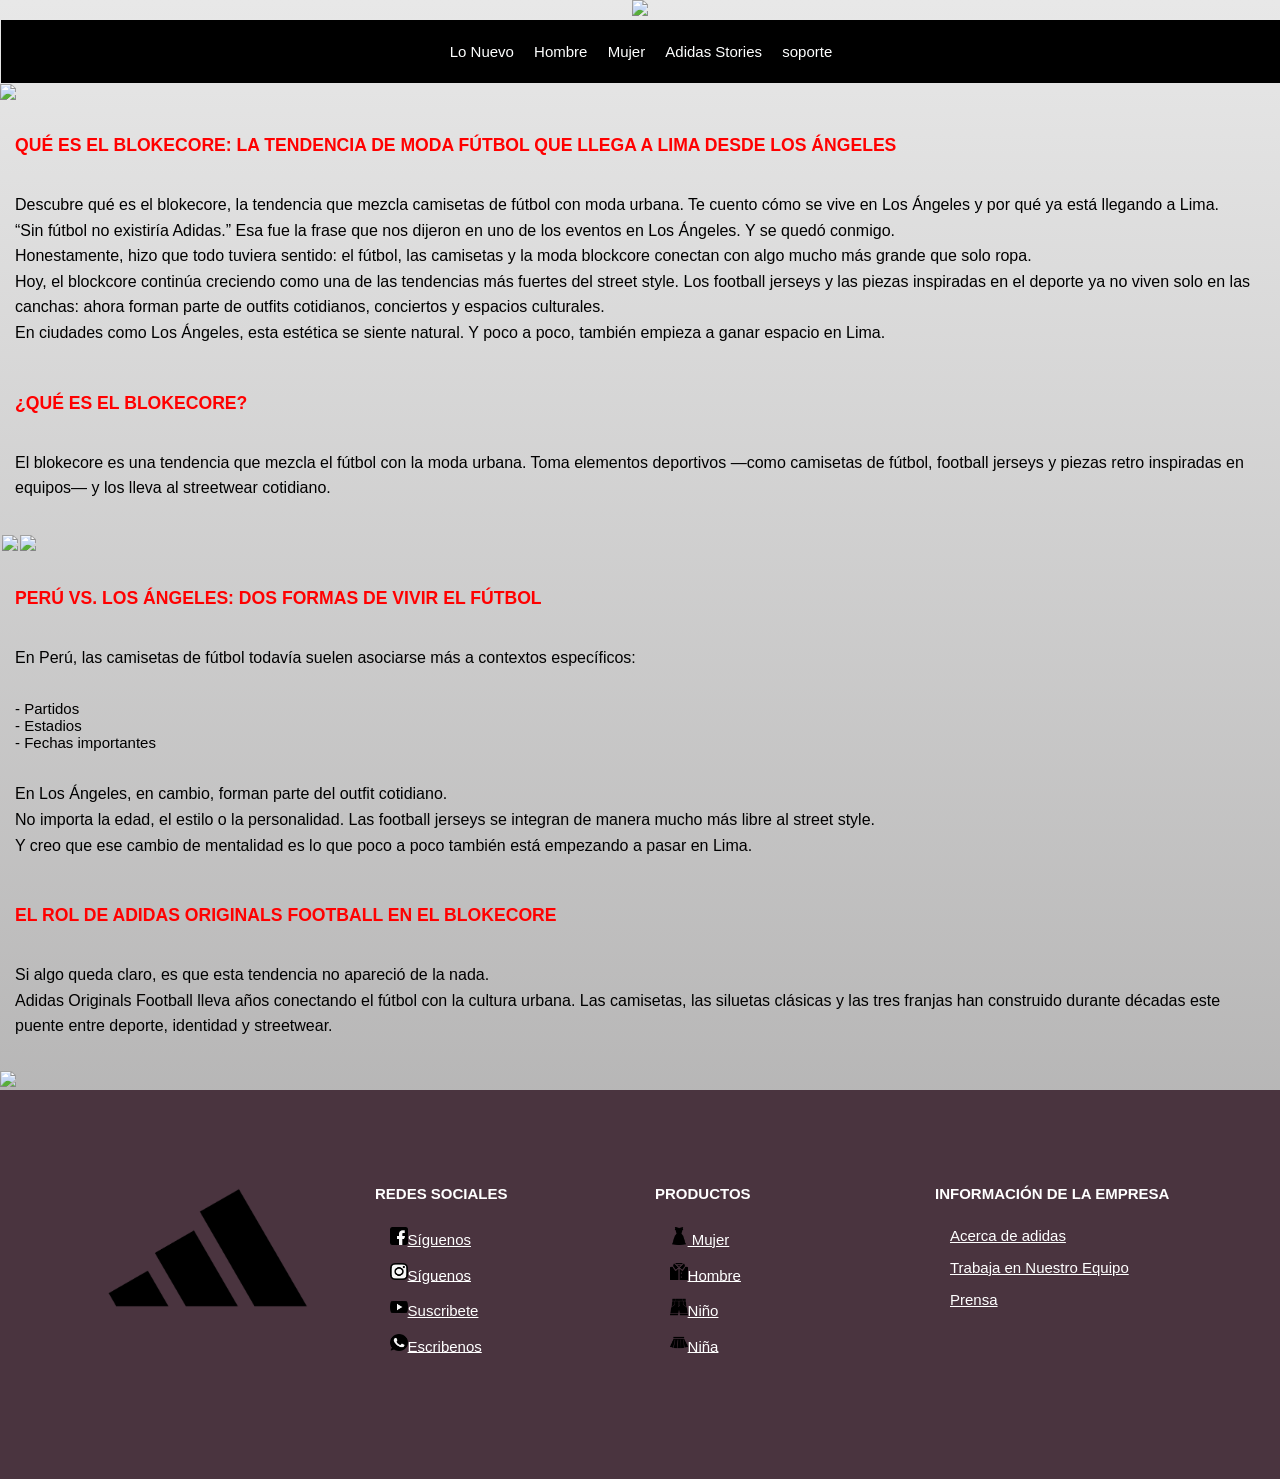
==== adidas-stories.html @ 070e27cc "Add files via upload" ====
<!DOCTYPE html>
<html lang="en">
<head>
    <meta charset="UTF-8">
    <meta name="viewport" content="width=device-width, initial-scale=1.0">
    <title>ADIDAS STORIES</title>
    <link rel="shortcut icon" href="IMG/favicon 3.png">
    <link rel="stylesheet" href="CSS/estilo-web.css">
    <link rel="stylesheet" href="CSS-footer/Estilo-footer.css">
    <link rel="stylesheet" href="CSS/estilo-adidasstories.css">
</head>
<body>
    <header>
       <center><a href="index.html"><img src="img/logo.png" width="10%"></a></center>
    </header>
    <nav>
        <h3>&nbsp;<menu></menu></h3>
        <ul><center>
            <a href="index.html"><li>Lo Nuevo</li></a>
            <a href="hombre.html"><li>Hombre</li></a>
            <a href="mujer.html"><li>Mujer</li></a>
            <a href="adidas-stories.html"><li>Adidas Stories</li></a>
            <a href="#"><li>soporte</li></a>
        </center>
        </ul>
    </nav>
     <img src="imagenes-adidasstories/BANNER-1.jpg" width="100%">
     <br><br>
     <h1>QUÉ ES EL BLOKECORE: LA TENDENCIA DE MODA FÚTBOL QUE LLEGA A LIMA DESDE LOS ÁNGELES</h1>
    <p>Descubre qué es el blokecore, la tendencia que mezcla camisetas de fútbol con moda urbana. Te cuento cómo se vive en Los Ángeles y por qué ya está llegando a Lima.<br>
        “Sin fútbol no existiría Adidas.”   Esa fue la frase que nos dijeron en uno de los eventos en Los Ángeles. Y se quedó conmigo.<br>
        Honestamente, hizo que todo tuviera sentido: el fútbol, las camisetas y la moda blockcore conectan con algo mucho más grande que solo ropa.<br>
        Hoy, el blockcore continúa creciendo como una de las tendencias más fuertes del street style. Los football jerseys y las piezas inspiradas en el deporte ya no viven solo en las canchas: ahora forman parte de outfits cotidianos, conciertos y espacios culturales.<br>
        En ciudades como Los Ángeles, esta estética se siente natural. Y poco a poco, también empieza a ganar espacio en Lima.</p><br>
    <h1>¿QUÉ ES EL BLOKECORE?</h1>
    <p>El blokecore es una tendencia que mezcla el fútbol con la moda urbana. Toma elementos deportivos —como camisetas de fútbol, football jerseys y piezas retro inspiradas en equipos— y los lleva al streetwear cotidiano.</p>
   <br>
    <table border="0">
       <tr>
        
        <td align="center">
            <img src="imagenes-adidasstories/IMAGEN-11.jpg" width="50%">
        </td>
        
        <td align="center">
            <img src="imagenes-adidasstories/imagen 22 modificado.jpg" width="50%">
        </td>
        
       </tr>
    </table>
<br>
    <h1>PERÚ VS. LOS ÁNGELES: DOS FORMAS DE VIVIR EL FÚTBOL</h1>
    <p>En Perú, las camisetas de fútbol todavía suelen asociarse más a contextos específicos:</p>

   <ul type="circle">
        <li>- Partidos</li>
        <li>- Estadios</li>
        <li>- Fechas importantes</li>
    </ul>

    <p>En Los Ángeles, en cambio, forman parte del outfit cotidiano.<br>
        No importa la edad, el estilo o la personalidad. Las football jerseys se integran de manera mucho más libre al street style.<br>
        Y creo que ese cambio de mentalidad es lo que poco a poco también está empezando a pasar en Lima. </p><br>
    <h1>EL ROL DE ADIDAS ORIGINALS FOOTBALL EN EL BLOKECORE</h1>
    <p>Si algo queda claro, es que esta tendencia no apareció de la nada.<br>
        Adidas Originals Football lleva años conectando el fútbol con la cultura urbana. Las camisetas, las siluetas clásicas y las tres franjas han construido durante décadas este puente entre deporte, identidad y streetwear. </p>
    <br>
        <img src="imagenes-adidasstories/IMAGEN-33.png" width="100%">

    <footer class="footer">
    <div class="container">
        <div class="footer-row">
            <div class="footer-link">
                <img src="IMG/logo.png" width="90%">
            </div>
            <div class="footer-link">
                <h4>REDES SOCIALES</h4>
                <ul>
                    <li><a href="https://www.facebook.com/?locale=es_LA" target="_blank">
                        <img src="IMG/facebook.png" width="8%">Síguenos
                    </a></li>
                    <li><a href="https://www.instagram.com/?hl=es-la" target="_blank">
                        <img src="IMG/instagram.png" width="8%">Síguenos
                    </a></li>
                    <li><a href="https://www.youtube.com/" target="_blank>">
                        <img src="IMG/youtube.png" width="8%">Suscribete
                    </a></li>
                    <li><a href="https://web.whatsapp.com/" target="_blank">
                        <img src="IMG/whatsapp.png" width="8%">Escribenos
                    </a></li>
                </ul>
            </div>
            <div class="footer-link">
                <h4>PRODUCTOS</h4>
                <ul>
                    <li><a href="mujer.html" target="_self">
                       <img src="IMG/vestido-de-noche-de-mujer.png" width="8%"> Mujer
                    </a></li>
                    <li><a href="hombre.html" target="_self">
                        <img src="IMG/camisa.png" width="8%">Hombre
                    </a></li>
                    <li><a href="https://www.youtube.com/" target="_self">
                       <img src="IMG/shorts-de-mezclilla.png" width="8%">Niño
                    </a></li>
                    <li><a href="https://web.whatsapp.com/" target="_self">
                        <img src="IMG/falda.png" width="8%">Niña
                    </a></li>
                </ul>
            </div>
            <div class="footer-link">
                <h4>INFORMACIÓN DE LA EMPRESA</h4>
                <ul>
                    <li><a href="#" target="_self">Acerca de adidas
                    </a></li>
                    <li><a href="#" target="_self">Trabaja en Nuestro Equipo
                    </a></li>
                    <li><a href="#" target="_self">Prensa
                    </a></li>
                </ul>
            </div>
        </div>
    </div>
</footer>

</body>
</html>
---- CSS/estilo-web.css ----
*{
    margin: 0px;
    padding: 1px;
}
body{
    font-family: sans-serif;
    font-size: 15px;
    background: linear-gradient(rgb(232,232,232), rgb(166,165,165));
}
h3{
display: none;
}
nav{
align-items: center;
margin: 1px;
width: 100%;
}
nav ul li{
    display: inline-block;
    padding: 8px;
    color: rgb(254, 255, 255);
    background: black;
}
nav ul{
    list-style: none;
    background: black;
}
nav ul li:hover{
    font-family: Arial, Helvetica, sans-serif;
    display: inline-block;
    padding: 2px;
    background: none;
    color: rgb(0, 255, 17);
}
section{
    background:none;
    font-family: Impact, Haettenschweiler, 'Arial Narrow Bold', sans-serif;
    margin: auto;
    width: auto;
    align-items: center;
    color: white;
    font-size: 25px;
    padding: 15px;
}
h2{
    font-size: 25px;
    color: black;
    font-family: none;
}
h2:hover{
    padding: 2px;
    color: blue;
}
section{
    width: 100%;
    margin: auto;
    text-align: center;
}
section ul{
    width: 100%;
    list-style: none;
}
section ul li{
    text-align: center;
    font-family: sans-serif;
    color: rgb(132, 255, 98);
    background: white;
    display: inline-block;
    padding: 1.8%;
}
h4{
    font-size: 12px;
    color: white;
}
section ul li{
    background:none;
    border-radius: 5px;
    -moz-border-radius:35px;
    -webkit-border-radius:35px;
}
table tr td a img:hover{
    max-width: 100%;
    background-color: transparent;
}
section ul li a img{
    max-width: 100%;
    background-color: transparent;
}
section ul li a img:hover{
    background: yellowgreen;
    border-radius: 5px;
    -moz-border-radius: 35px;
    -webkit-border-radius:35px
}
---- CSS-footer/Estilo-footer.css ----
*{
    margin:0px;
    padding: 0px;
    box-sizing: border-box;
    list-style: none;
}
.container{
    max-width: 1200px;
    margin: 0px;
}
.footer{
    background-color: rgb(74, 52, 63);
    padding: 80px;
}
.footer-row{
    display: flex;
    flex-wrap: wrap;
}
.footer-link{
    width: 25%;
    padding: 15px;
}
.footer-link h4{
    font-size: 15px;
    font-family: sans-serif;
    color: white;
    border-bottom: 2px;
    display: inline-block;
    padding-bottom: 10px;
}
.footer-link ul li a{
    font-size: 15px;
    color: white;
    display: block;
    margin-bottom: 15px;
    transition: all .3s ease;
}
.footer-link ul li :hover{
    color: rgb(172, 253, 85);
    padding-left: 6px;
}
@media (max-width:950px){
    .footer-row{
        text-align: center;
    }
    .footer-link{
        width: 100%;
        margin-bottom: 29px;
    }
}
---- CSS/estilo-adidasstories.css ----
*{
    margin: 0px;
    padding: 0px;
}
h1{
    font-size: 1.1rem;
    color: rgb(255, 0, 0);
    font-family: sans-serif;
    margin-bottom: 6px;
    padding: 15px;
}
p{
    font-size: 1rem;
    color: rgb(0, 0, 0);
    line-height: 1.6;
    padding: 15px;
}
ul{
    padding: 15px;
}
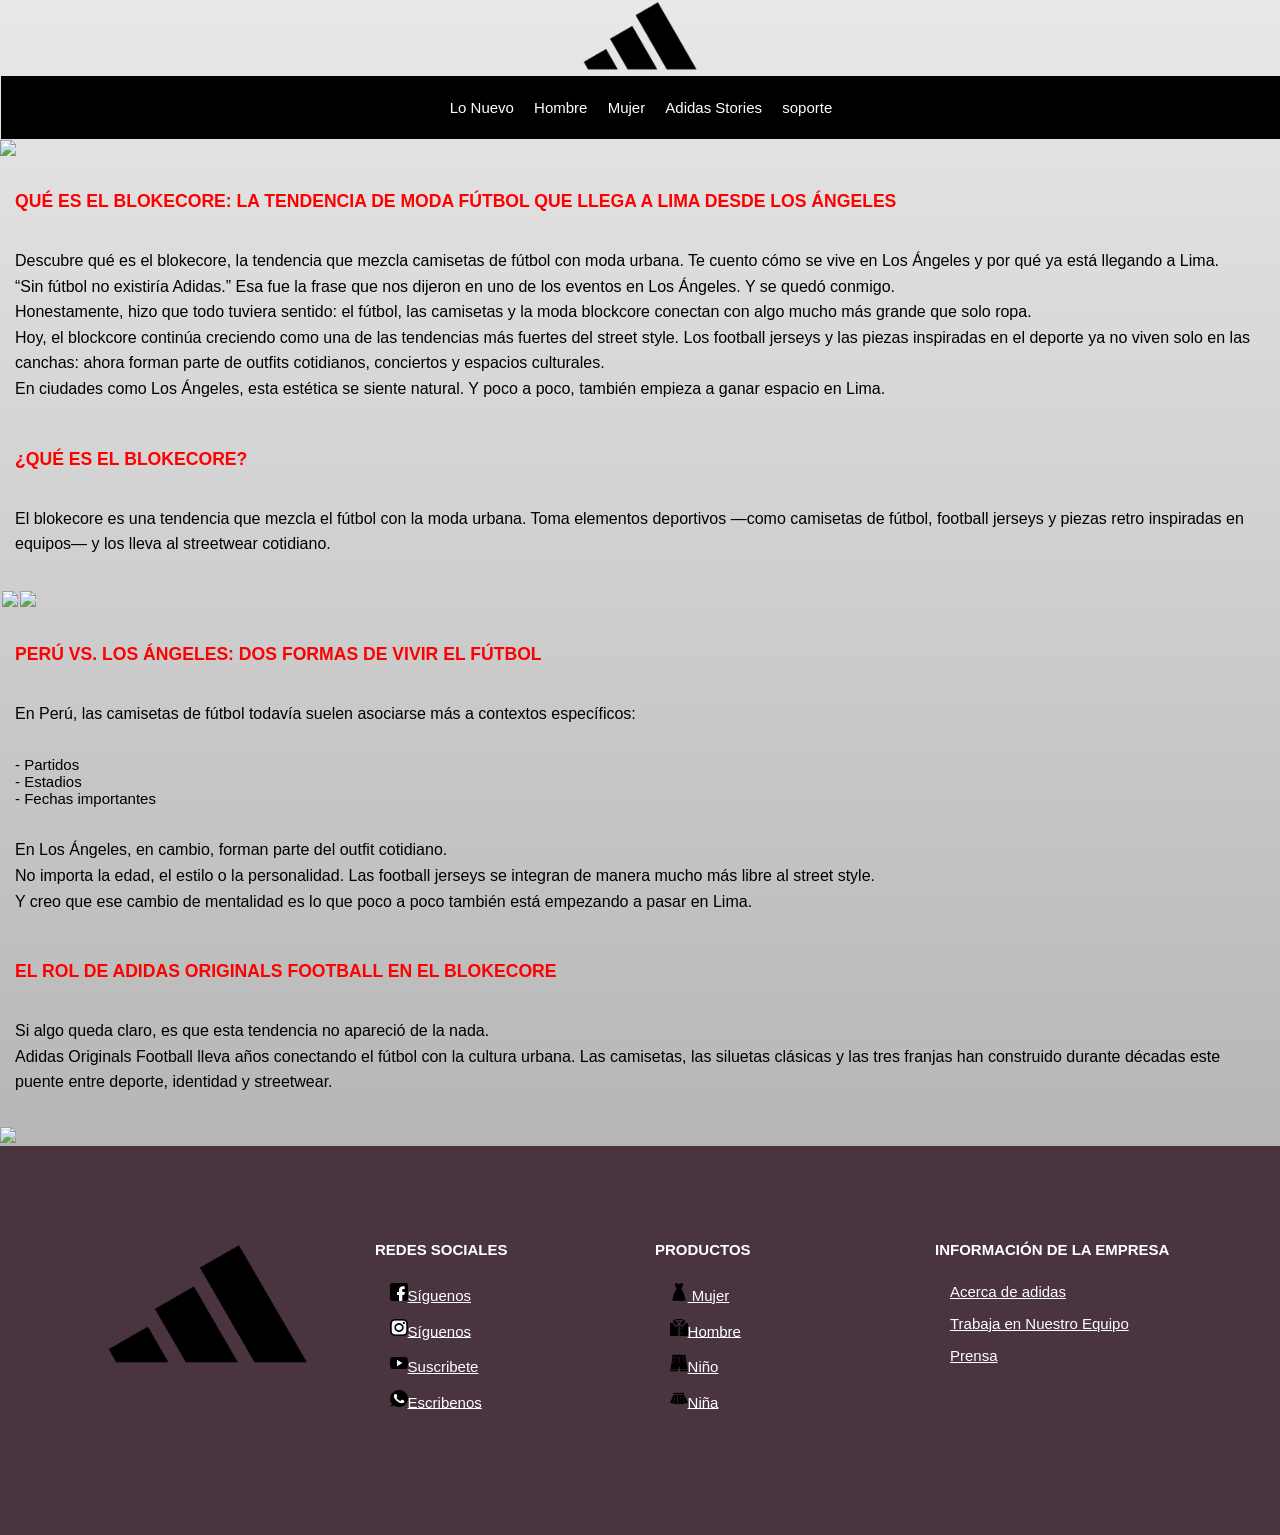
==== commit 97f2f19e: "Add files via upload" ====
--- a/adidas-stories.html
+++ b/adidas-stories.html
@@ -11,7 +11,7 @@
 </head>
 <body>
     <header>
-       <center><a href="index.html"><img src="img/logo.png" width="10%"></a></center>
+       <center><a href="index.html"><img src="IMG/logo.png" width="10%"></a></center>
     </header>
     <nav>
         <h3>&nbsp;<menu></menu></h3>
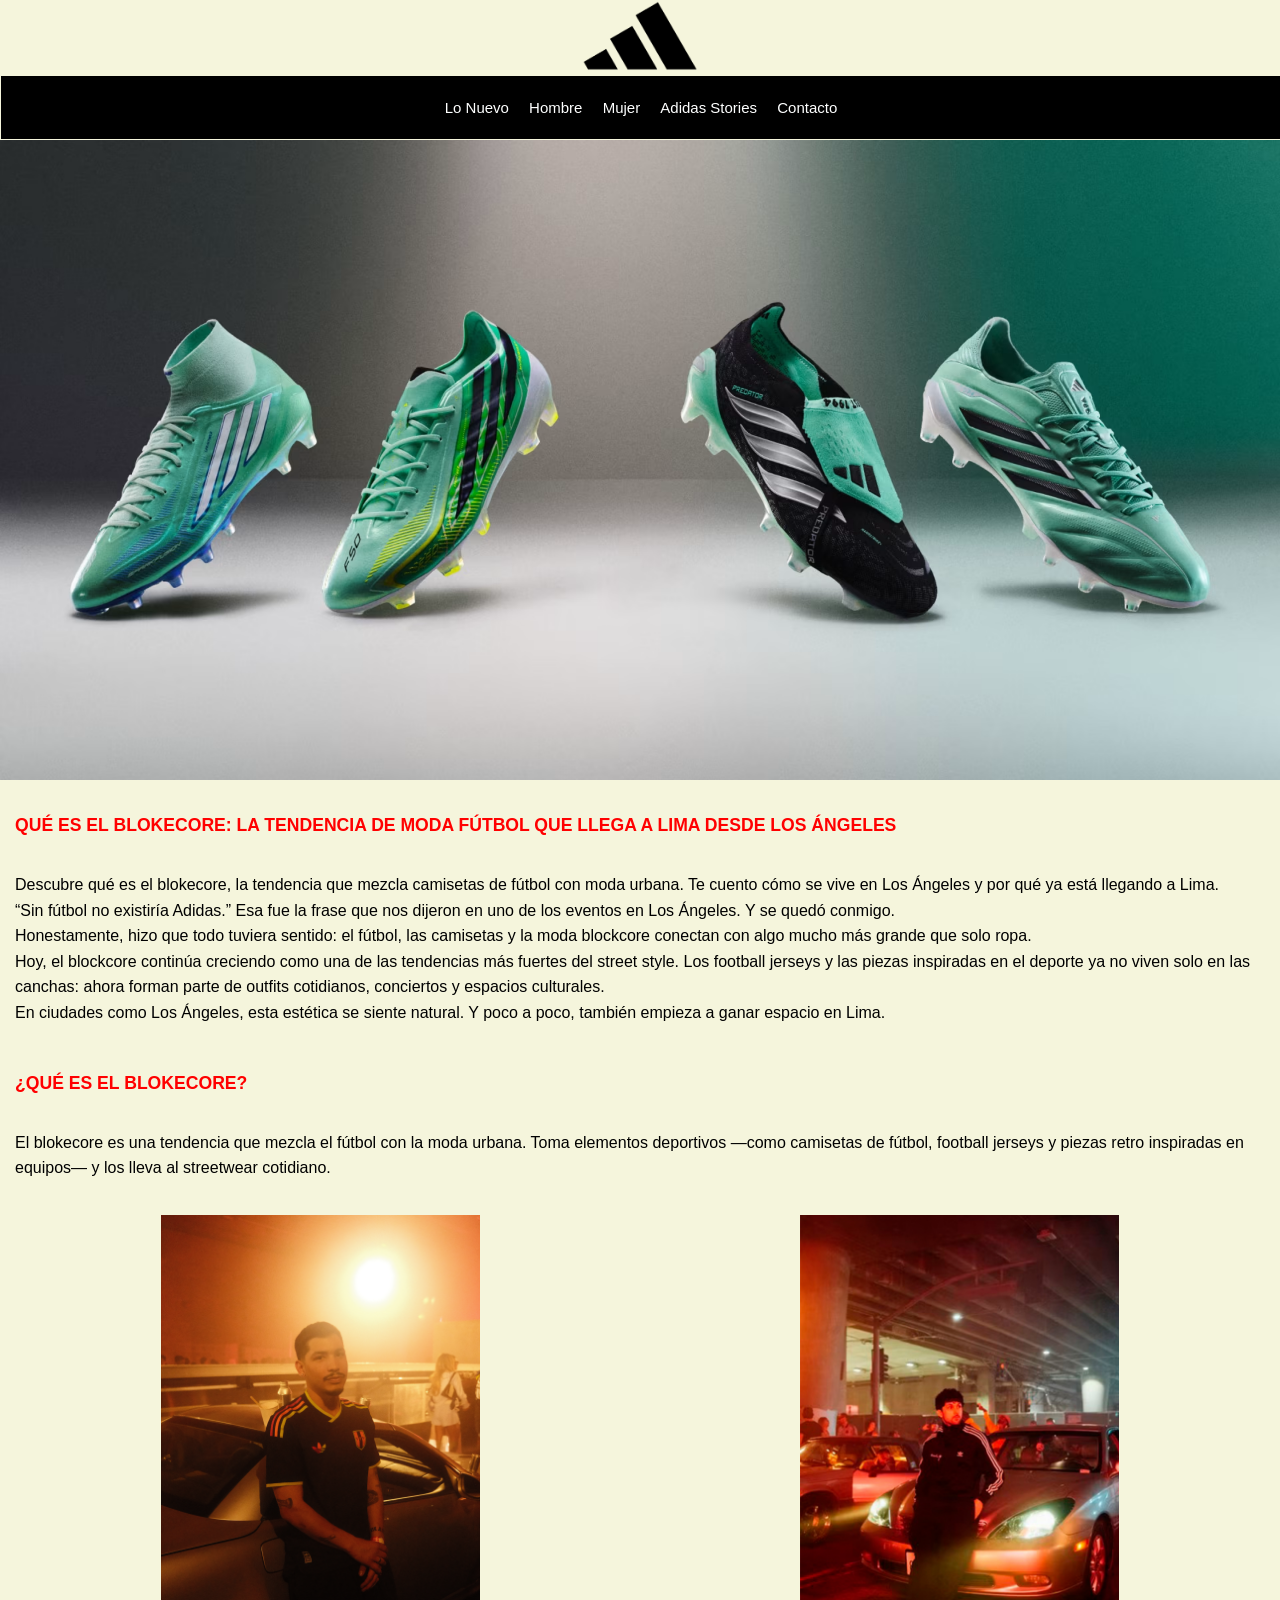
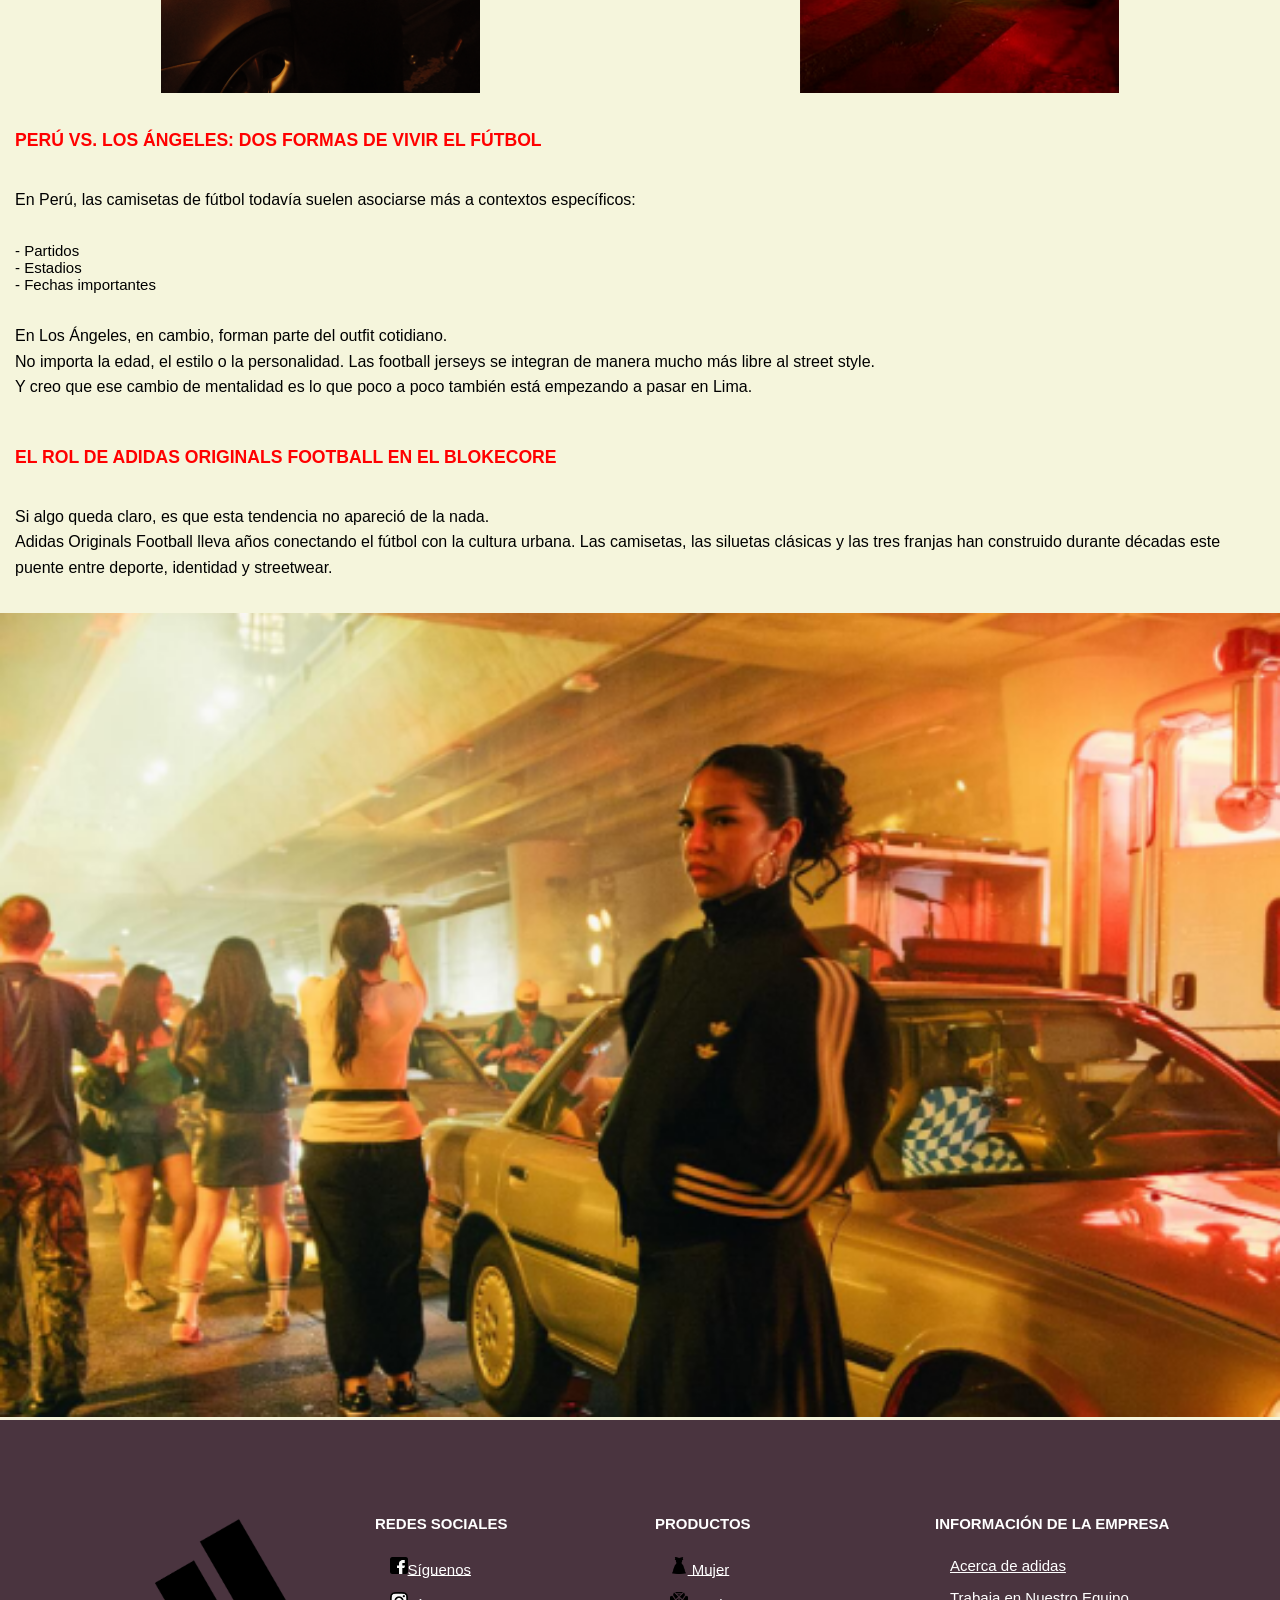
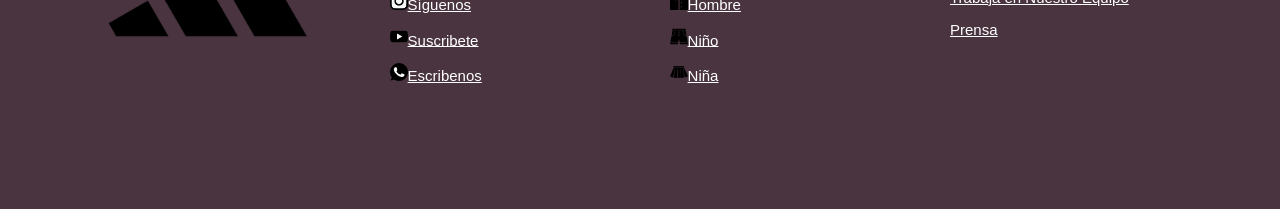
==== commit 2f2496a8: "Add files via upload" ====
--- a/adidas-stories.html
+++ b/adidas-stories.html
@@ -20,11 +20,11 @@
             <a href="hombre.html"><li>Hombre</li></a>
             <a href="mujer.html"><li>Mujer</li></a>
             <a href="adidas-stories.html"><li>Adidas Stories</li></a>
-            <a href="#"><li>soporte</li></a>
+            <a href="CONTACTO.html" target="_blank"><li>Contacto</li></a>
         </center>
         </ul>
     </nav>
-     <img src="imagenes-adidasstories/BANNER-1.jpg" width="100%">
+     <img src="img-hombre/BANNER/PAGINA-ADIDAS-STORIES.avif" width="100%">
      <br><br>
      <h1>QUÉ ES EL BLOKECORE: LA TENDENCIA DE MODA FÚTBOL QUE LLEGA A LIMA DESDE LOS ÁNGELES</h1>
     <p>Descubre qué es el blokecore, la tendencia que mezcla camisetas de fútbol con moda urbana. Te cuento cómo se vive en Los Ángeles y por qué ya está llegando a Lima.<br>
--- a/CSS/estilo-web.css
+++ b/CSS/estilo-web.css
@@ -5,7 +5,7 @@
 body{
     font-family: sans-serif;
     font-size: 15px;
-    background: linear-gradient(rgb(232,232,232), rgb(166,165,165));
+   background-color: beige;
 }
 h3{
 display: none;
